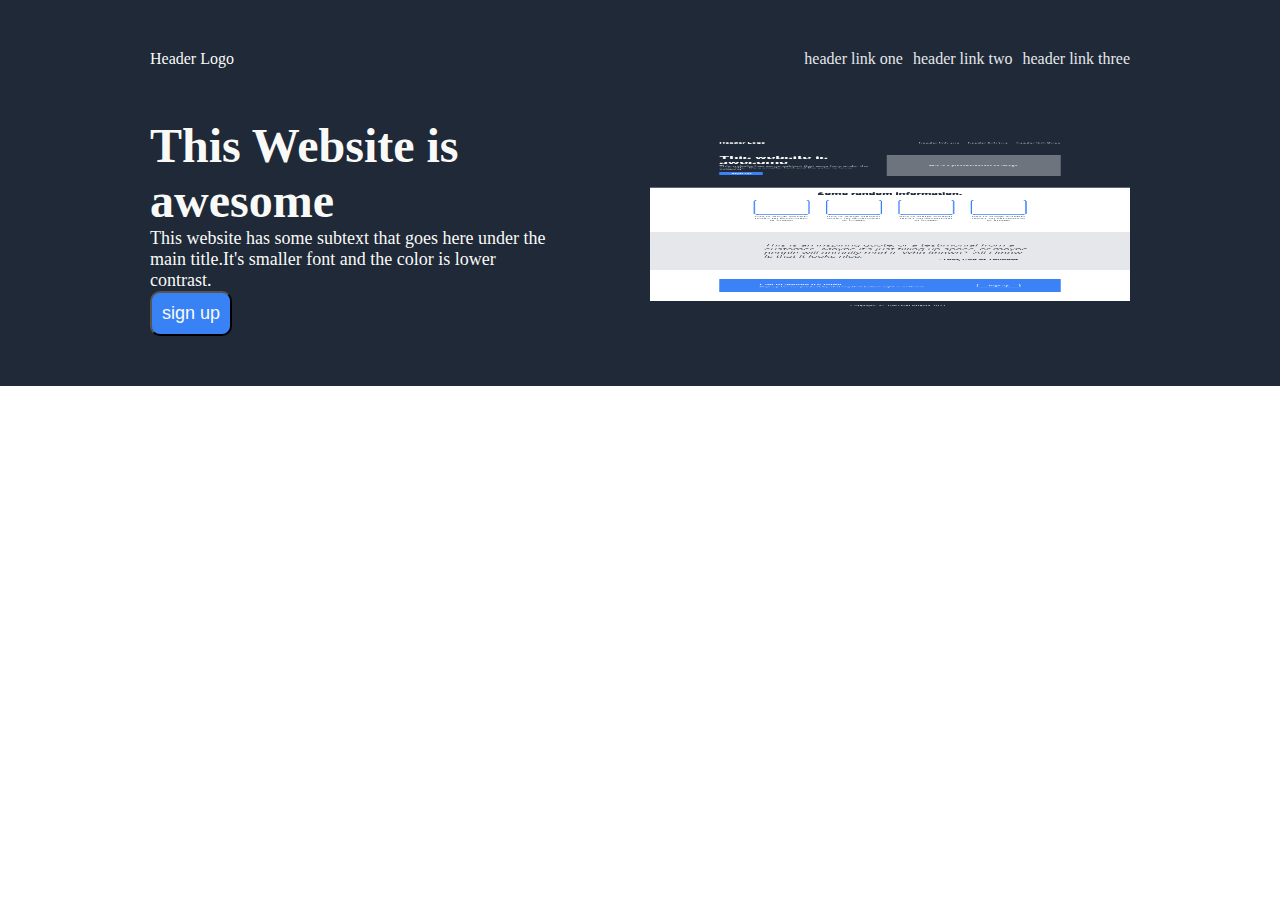
==== CSS/Project/index.html @ e4e32829 "header section completed" ====
<!DOCTYPE html>
<html lang="en">
  <head>
    <meta charset="UTF-8" />
    <meta http-equiv="X-UA-Compatible" content="IE=edge" />
    <meta name="viewport" content="width=device-width, initial-scale=1.0" />
    <link rel="stylesheet" href="css/style.css" />
    <title>TOP Project</title>
  </head>
  <body>
    <div class="container">
      <div class="header">
        <div class="headerLogo">Header Logo</div>
        <div class="headerLink">header link one</div>
        <div class="headerLink">header link two</div>
        <div class="headerLink">header link three</div>
      </div>
      <div class="information">
        <div class="description">
          <h1>
            This Website is <br />
            awesome
          </h1>
          <p>
            This website has some subtext that goes here under the <br />
            main title.It's smaller font and the color is lower <br />
            contrast.
          </p>
          <button>sign up</button>
        </div>
        <div class="picture"><img src="image/01.png" alt="image" /></div>
      </div>
    </div>
  </body>
</html>
---- CSS/Project/css/style.css ----
*{
    margin: 0;
    padding: 0;
}
/* .container{
    display: flex;
    flex-direction: column;
}

.header,.information{
    display: flex;
    padding: 50px 70px;
    background-color: #1f2937;
    color: white;
}
.information{
    display: flex;
    flex: 1;
}
.header .headerLogo{
    flex:1;
}
button{
    background-color: #3882f6;
    height: 25px;
    width: 50px;
    border-radius: 8px;
}
.information .description{
    margin-right: 50px;
}
.header .headerLink{
    color: E5E7EB;
    font-size: 18px;
}
*/

.container{
    display: flex;
    flex-direction: column;
    flex: auto;
    background-color: #1f2937;
}
.container .header{
    display: flex;
    padding-left: 150px;
    padding-right: 150px;
    padding-top: 50px;
    color: ;


      
}
.container .information{
    display: flex;
    padding-left: 150px;
    padding-right: 150px;
    padding-top: 50px;
    padding-bottom: 50px;
    align-items: center;
}
.container .header .headerLogo{
    border: 2px;
    border-color: orange;
    flex: 1;
    color: #f9faf8;
    font-weight: 24px;
}
.container .header .headerLink{
    color: #E5E7EB;
    margin-left: 10px;
    font-weight: 18px;
    border: 2px;

}
.container .information .description{
    border: 2px;
    border-color: blue;
    flex: 1;
    
}
.container .information .description h1{
    color: #f9faf8;
    font-size: 48px;
    font-weight:bolder ;
}
.container .information .description p,button{
    color: #f9faf8;
    font-size: 18px;
}
.container .information .description button{
    padding: 10px;
    background-color: #3882f6;
    border-radius: 10px;
    font-size: 18px;
    color: #f9faf8;
}
img{
    height: 170px;
    width: 480px;
}
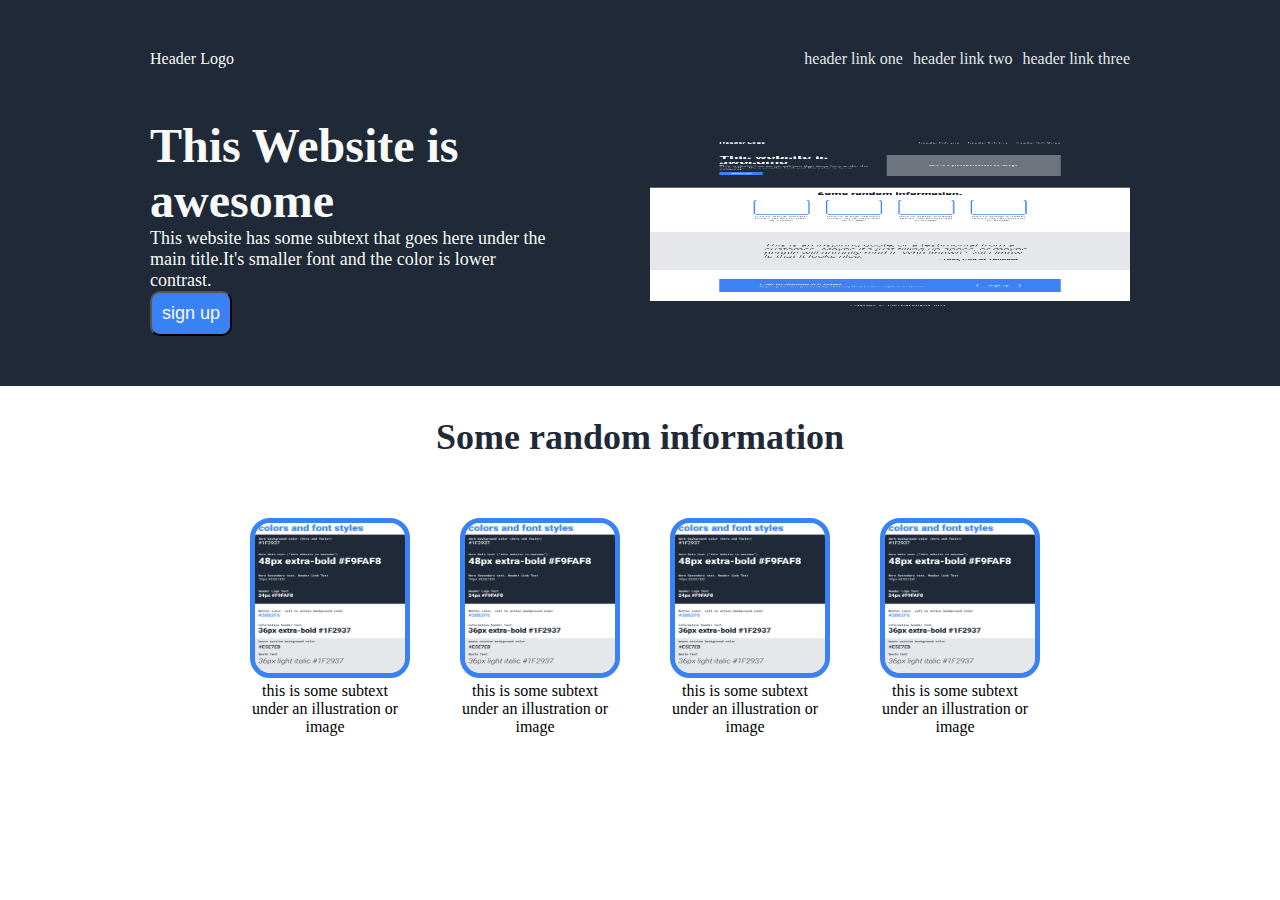
==== commit 283f2c29: "Some Random information section added" ====
--- a/CSS/Project/index.html
+++ b/CSS/Project/index.html
@@ -31,5 +31,26 @@
         <div class="picture"><img src="image/01.png" alt="image" /></div>
       </div>
     </div>
+    <div class="container2">
+      <p style="color:#1F2937; font-size: 36px; font-weight:bolder; padding: 30px;">Some random information</p>
+      <div class="design">
+        <div class="box">
+          <img src="image/02.png" alt="">
+          <p style="text-align: center;">this is some subtext under an illustration or image</p>
+        </div>
+        <div class="box">
+          <img src="image/02.png" alt="">
+          <p style="text-align: center;">this is some subtext under an illustration or image</p>
+        </div>
+        <div class="box">
+          <img src="image/02.png" alt="">
+          <p style="text-align: center;">this is some subtext under an illustration or image</p>
+        </div>
+        <div class="box">
+          <img src="image/02.png" alt="" srcset="">
+          <p style="text-align: center;">this is some subtext under an illustration or image</p>
+        </div>
+      </div>
+    </div>
   </body>
 </html>
--- a/CSS/Project/css/style.css
+++ b/CSS/Project/css/style.css
@@ -99,3 +99,29 @@
     height: 170px;
     width: 480px;
 } 
+.container2{
+    display: flex;
+    flex-direction: column;
+    justify-content: center;
+    align-items: center;
+    margin-bottom: 30px;
+}
+.container2 .design{
+    display: flex;
+}
+.container2 .design .box {
+
+    height: 150px;
+    width: 150px;
+    margin: 30px;
+    border: 5px;
+}
+.container2 .design .box img{
+    height: 150px;
+    width: 150px;
+    border: 5px;
+    border-radius: 20px;
+    border-style: solid;
+    border-color: #3882f6;
+}
+
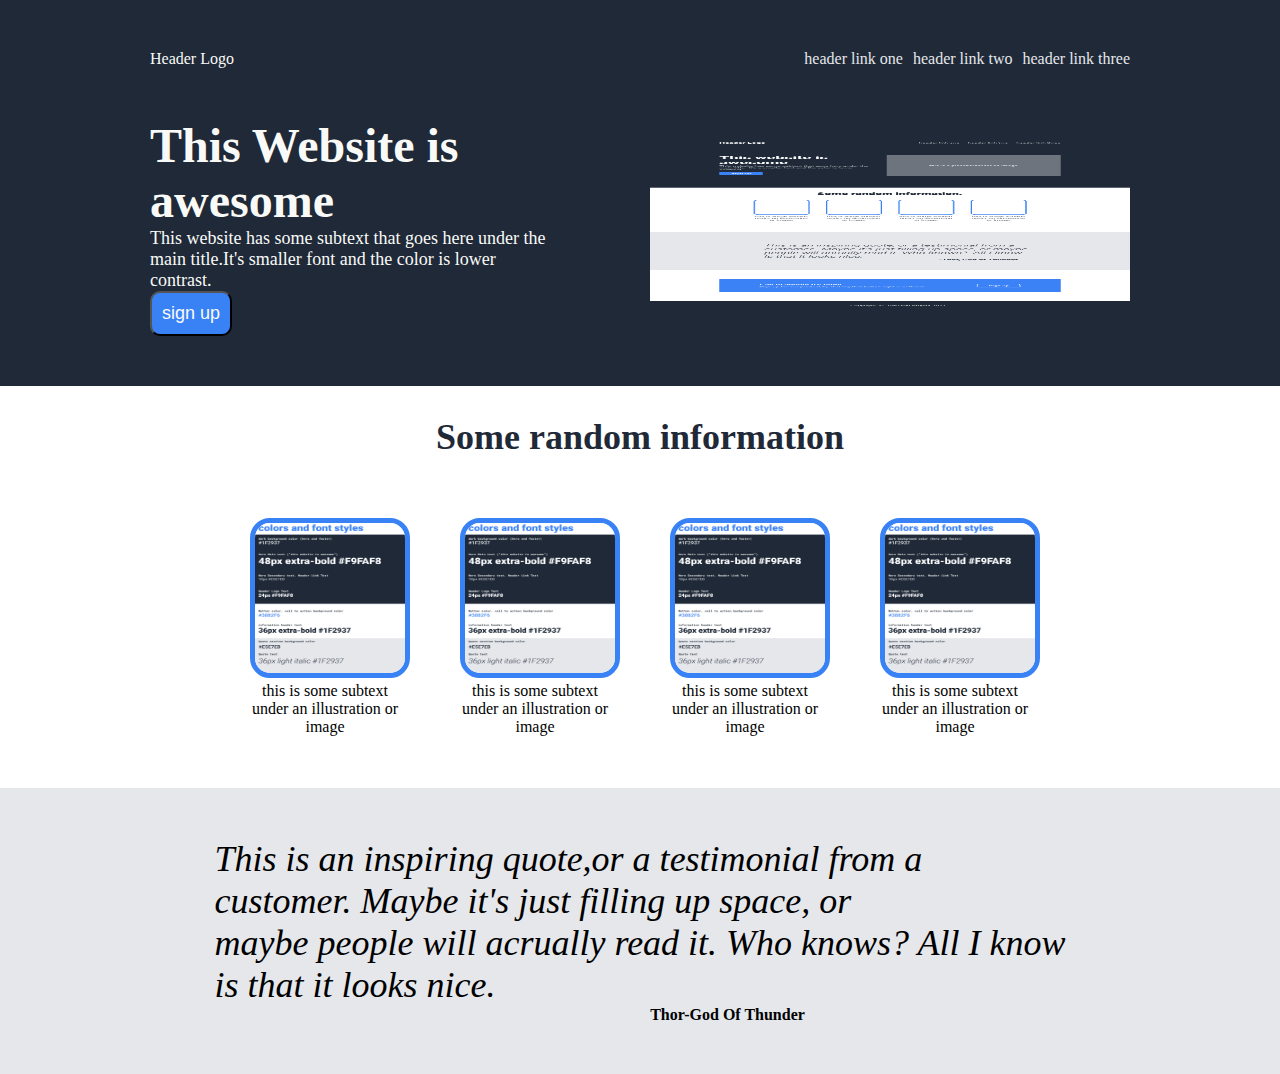
==== commit 5061d7ea: "quote section added" ====
--- a/CSS/Project/index.html
+++ b/CSS/Project/index.html
@@ -52,5 +52,16 @@
         </div>
       </div>
     </div>
+
+    <div class="quote">
+      <div class="parabox">
+         <p class="paragraph">This is an inspiring quote,or a testimonial from a
+        <br>customer. Maybe it's just filling up space, or 
+        <br>maybe people will acrually read it. Who knows? All I know
+        <br> is that it looks nice.</p>
+
+      <p class="thor">Thor-God Of Thunder</p>
+      </div>
+    </div>
   </body>
 </html>
--- a/CSS/Project/css/style.css
+++ b/CSS/Project/css/style.css
@@ -46,9 +46,6 @@
     padding-left: 150px;
     padding-right: 150px;
     padding-top: 50px;
-    color: ;
-
-
       
 }
 .container .information{
@@ -104,7 +101,7 @@
     flex-direction: column;
     justify-content: center;
     align-items: center;
-    margin-bottom: 30px;
+    margin-bottom: 90px;
 }
 .container2 .design{
     display: flex;
@@ -124,4 +121,25 @@
     border-style: solid;
     border-color: #3882f6;
 }
-
+.quote{
+    display: flex;
+    flex-direction: column;
+    background-color: #e5e7eb;
+    padding: 50px;
+}
+.quote .parabox{
+    display: flex;
+    flex-direction: column;
+    align-items: center;
+}
+.quote .parabox .paragraph{
+    font-size: 36px;
+    font-weight: lighter;
+    font-style: italic;
+}
+.quote .parabox .thor{
+    display: flex;
+    justify-content: center;
+    margin-left: 175px;
+    font-weight: bold;
+}
